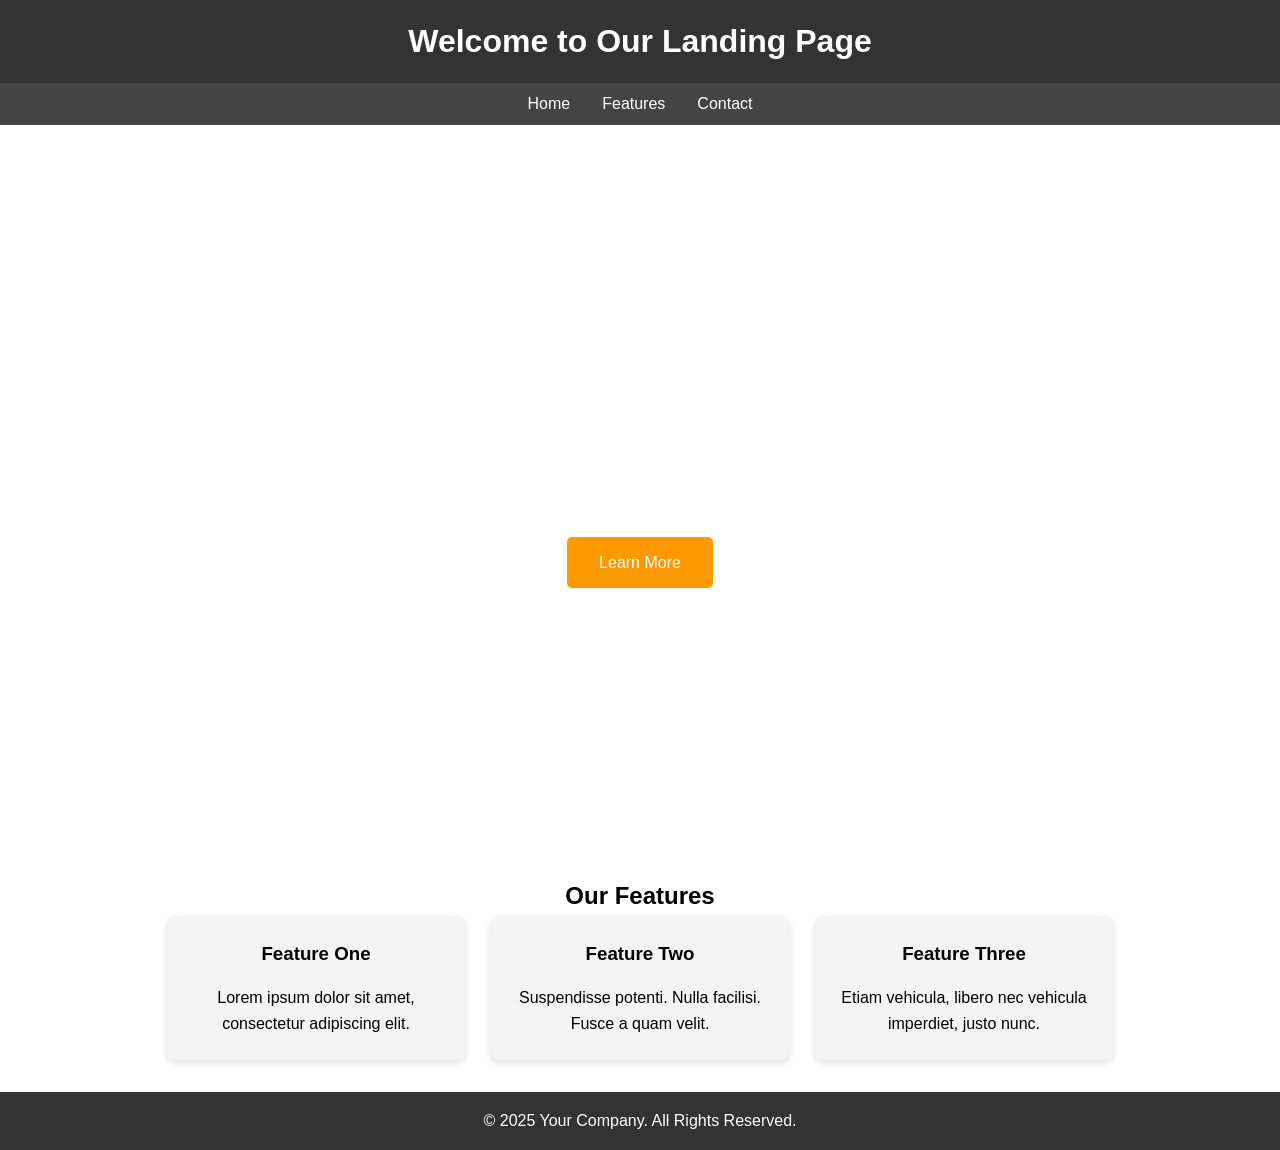
==== NesianPointLandingPage/index.html @ bc5cfb95 "Creating a landing page for Nesian Point" ====
<!DOCTYPE html>
<html lang="en">
<head>
    <meta charset="UTF-8">
    <meta name="viewport" content="width=device-width, initial-scale=1.0">
    <title>Landing Page</title>
    <link rel="stylesheet" href="background.css">
    
</head>
<body>
    <header>
        <h1>Welcome to Our Landing Page</h1>
    </header>
    <nav>
        <a href="#">Home</a>
        <a href="#features">Features</a>
        <a href="#contact">Contact</a>
    </nav>
    <div class="hero">
        <h1>Your Success Starts Here</h1>
        <p>Discover the tools and resources to take your goals to the next level.</p>
        <a href="#features">Learn More</a>
    </div>
    <section id="features">
        <h2>Our Features</h2>
        <div class="features">
            <div class="feature">
                <h3>Feature One</h3>
                <p>Lorem ipsum dolor sit amet, consectetur adipiscing elit.</p>
            </div>
            <div class="feature">
                <h3>Feature Two</h3>
                <p>Suspendisse potenti. Nulla facilisi. Fusce a quam velit.</p>
            </div>
            <div class="feature">
                <h3>Feature Three</h3>
                <p>Etiam vehicula, libero nec vehicula imperdiet, justo nunc.</p>
            </div>
        </div>
    </section>
    <footer>
        <p>&copy; 2025 Your Company. All Rights Reserved.</p>
    </footer>
</body>
</html>
---- NesianPointLandingPage/background.css ----
* {
    margin: 0;
    padding: 0;
    box-sizing: border-box;
}

body {
    font-family: Arial, sans-serif;
    line-height: 1.6;
}

header {
    background: #333;
    color: #fff;
    padding: 1rem 0;
    text-align: center;
}

nav {
    display: flex;
    justify-content: center;
    background: #444;
    padding: 0.5rem 0;
}

nav a {
    color: #fff;
    text-decoration: none;
    margin: 0 1rem;
    transition: color 0.3s;
}

nav a:hover {
    color: #f90;
}

.hero {
    text-align: center;
    background: url('https://via.placeholder.com/1920x1080') no-repeat center center/cover;
    color: #fff;
    height: 80vh;
    display: flex;
    flex-direction: column;
    justify-content: center;
    align-items: center;
}

.hero h1 {
    font-size: 3rem;
    margin-bottom: 1rem;
}

.hero p {
    font-size: 1.2rem;
    margin-bottom: 2rem;
}

.hero a {
    background: #f90;
    color: #fff;
    padding: 0.8rem 2rem;
    text-decoration: none;
    border-radius: 5px;
    font-size: 1rem;
    transition: background 0.3s;
}

.hero a:hover {
    background: #e80;
}

section {
    padding: 2rem;
    text-align: center;
}

.features {
    display: flex;
    flex-wrap: wrap;
    gap: 1.5rem;
    justify-content: center;
}

.feature {
    background: #f4f4f4;
    padding: 1.5rem;
    border-radius: 10px;
    box-shadow: 0 4px 6px rgba(0, 0, 0, 0.1);
    flex: 1 1 calc(30% - 2rem);
    max-width: 300px;
}

.feature h3 {
    margin-bottom: 1rem;
}

footer {
    background: #333;
    color: #fff;
    text-align: center;
    padding: 1rem 0;
}
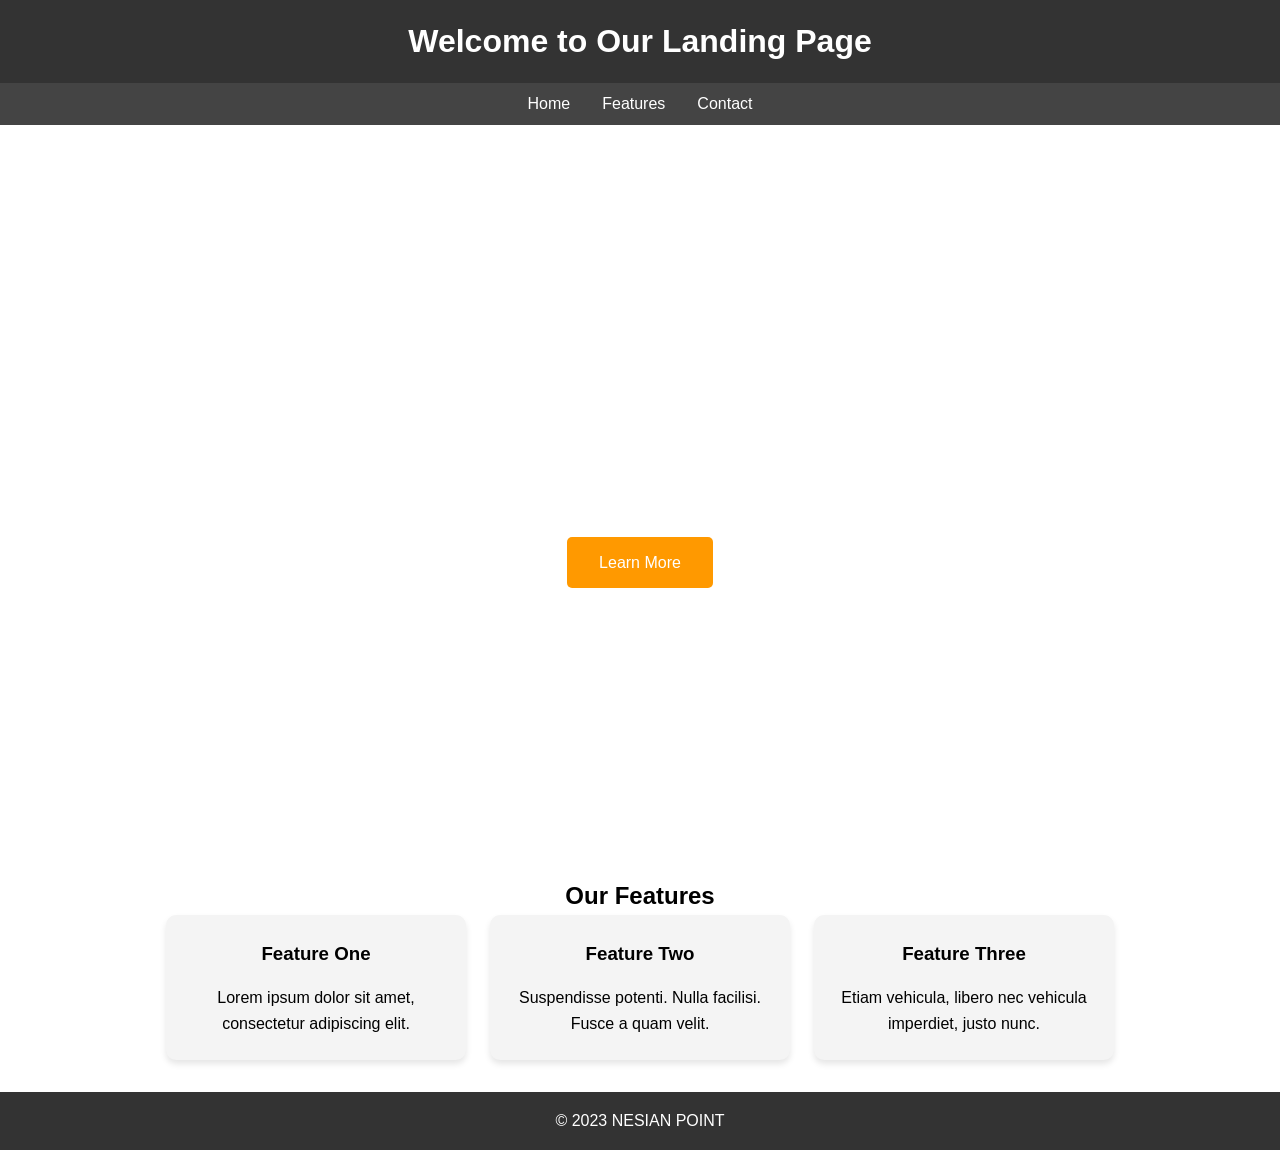
==== commit bfbf0c98: "Creating a landing page for NESIAN POINT" ====
--- a/NesianPointLandingPage/index.html
+++ b/NesianPointLandingPage/index.html
@@ -39,7 +39,7 @@
         </div>
     </section>
     <footer>
-        <p>&copy; 2025 Your Company. All Rights Reserved.</p>
+        <p>&copy; 2023 NESIAN POINT</p>
     </footer>
 </body>
 </html>
